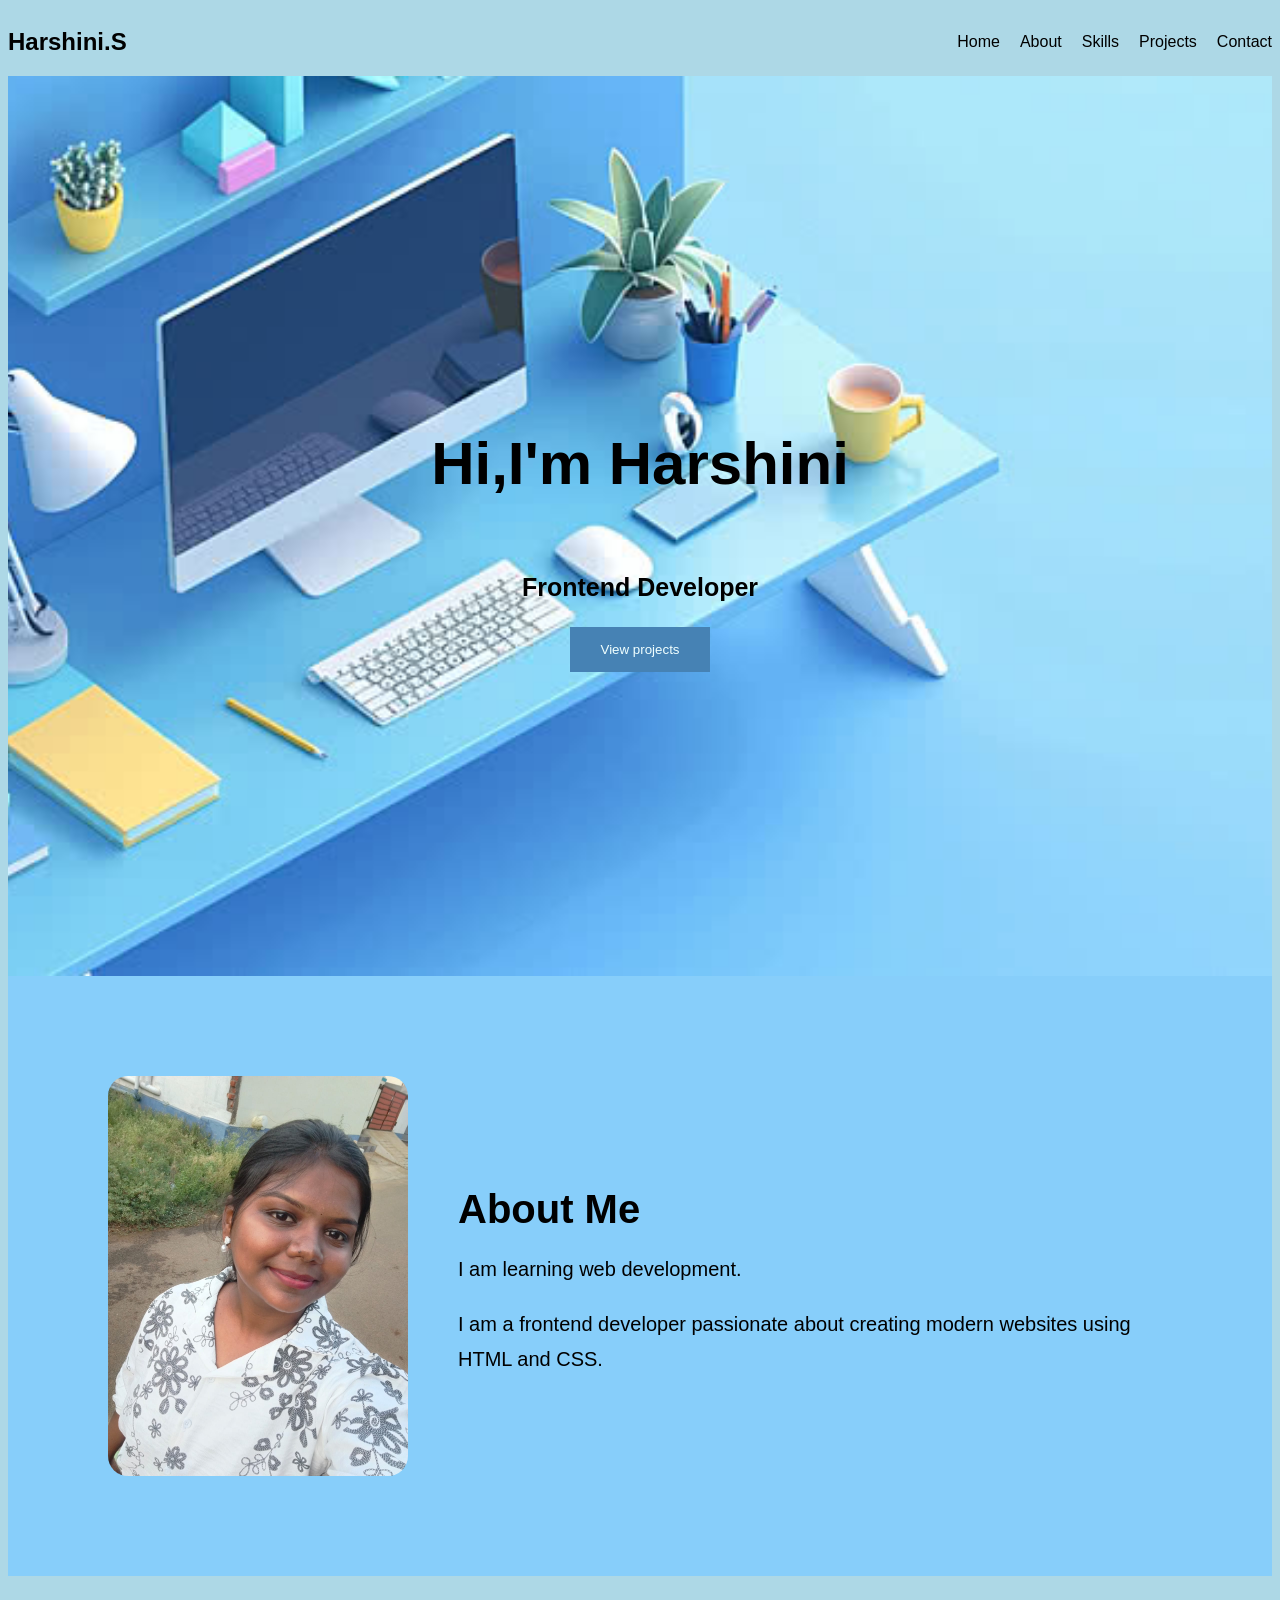
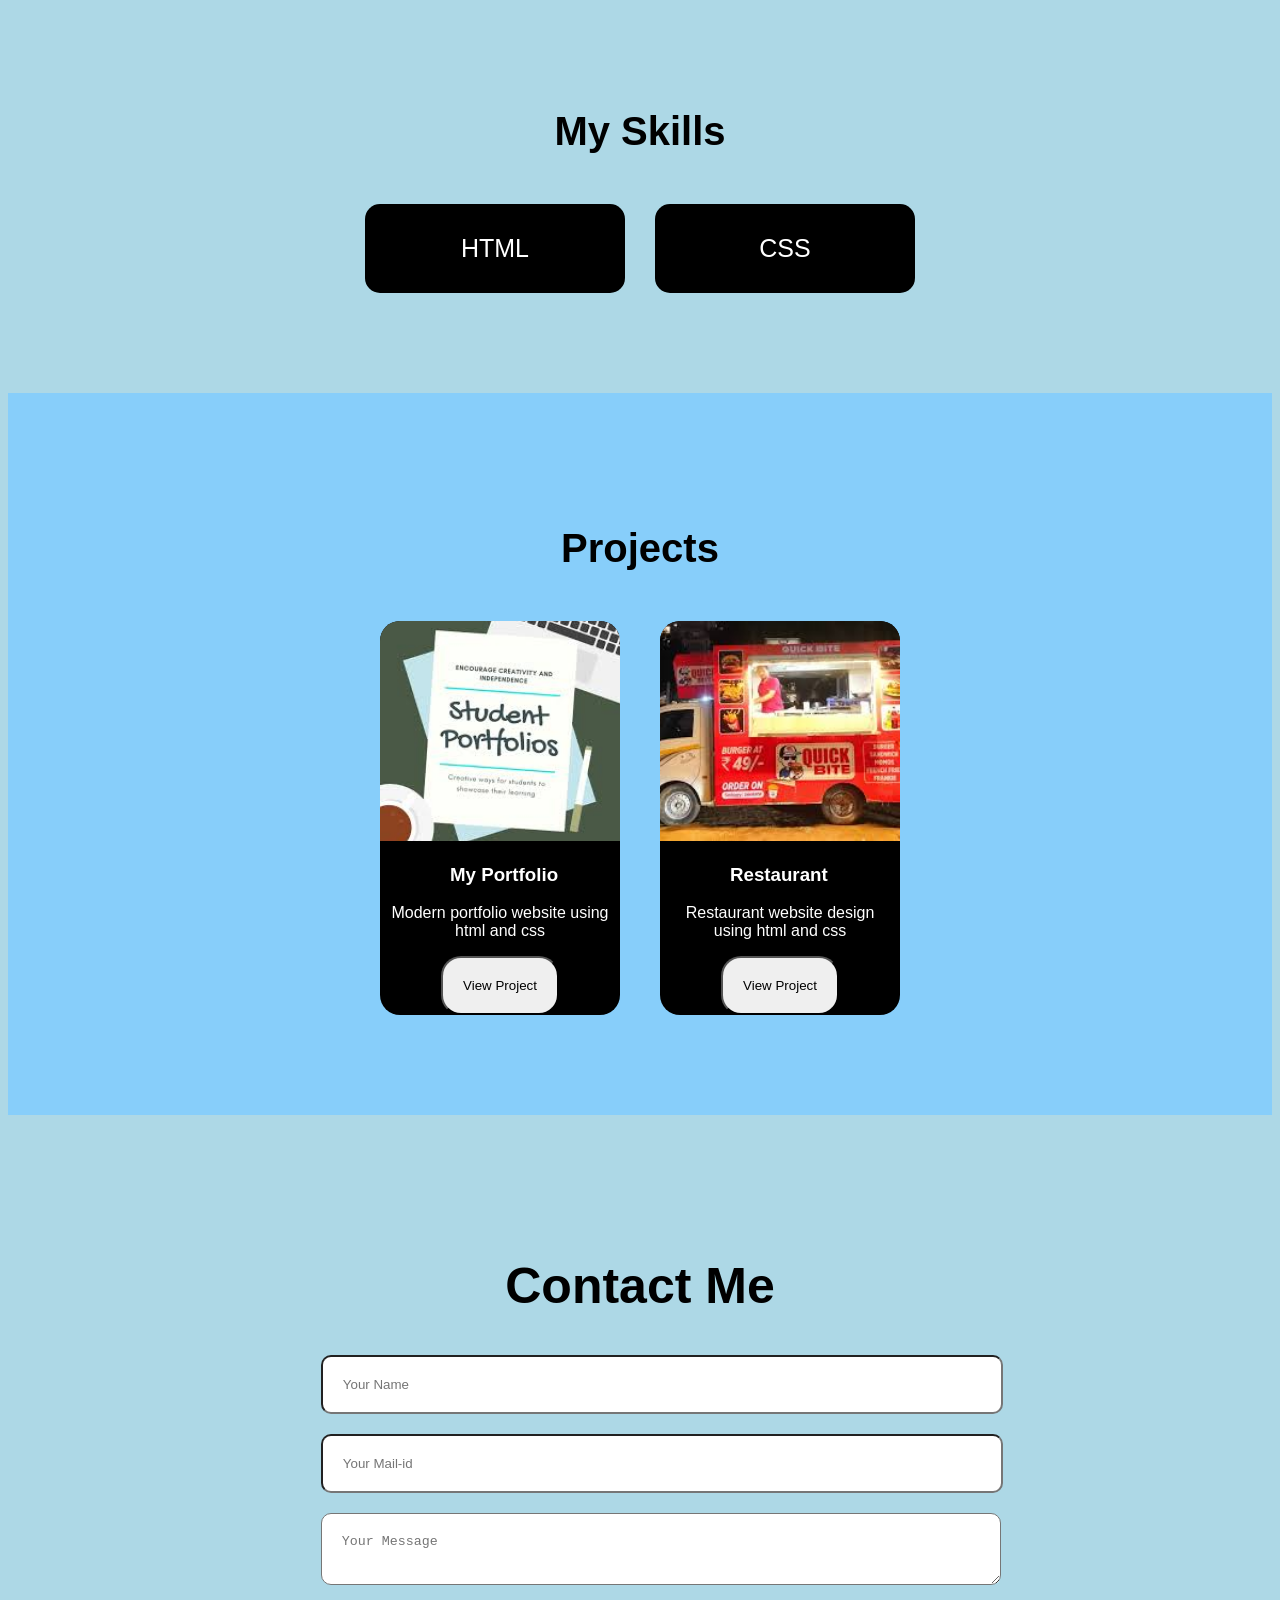
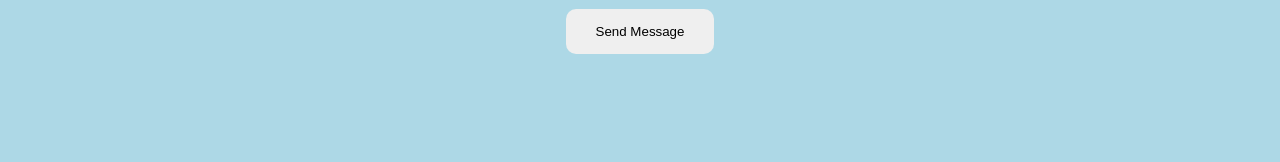
==== index.html @ 6abf939b "Renamed html file to index" ====
<!DOCTYPE html>
<html>
<head>
  <title>Harshini Portfolio</title>
    <link rel="stylesheet" href="./myport.css">
</head>
<body> 
    <header>
        <nav>
            <h1>Harshini.S</h1>
            <ul>
                <li>Home</li>
                <li>About</li>
                <li>Skills</li>
                <li>Projects</li>
                <li>Contact</li>
            </ul>
        </nav>
    </header>
    <section class="hero">
        <h2>Hi,I'm Harshini</h2>
        <p><b>Frontend Developer</b></p>
        <button>View projects</button>
    </section>
    <section class="about">
        <img src="./harsh.jpeg">
        <div>
            <h2>About Me</h2>
            <p>I am learning web development.</p>
            <p>I am a frontend developer passionate about creating modern websites using HTML and CSS.</p>
        </div>
    </section>
    <section class="skills">
        <h2>My Skills</h2>
        <div class="skills-container">
        <div class="skill-card">HTML</div>
        <div class="skill-card">CSS</div>
        </div>
    </section>
    <section class="projects">
        <h2>Projects</h2>
        <div class="project-container">
            <div class="project-card">
                <img src="./coverportf.jpg">
                <h3>My Portfolio</h3>
                <p>Modern portfolio website using html and css</p>
                <button>View Project</button>
            </div>
            <div class="project-card">
                <img src="./quick.jpg">
                <h3>Restaurant</h3>
                <p>Restaurant website design using html and css</p>
                <button>View Project</button>
            </div>
        </div>
    </section>
    <section class="contact">
        <h2>Contact Me</h2>
        <form>
            <input type="text" placeholder="Your Name">
            <input type="email" placeholder="Your Mail-id">
            <textarea placeholder="Your Message"></textarea>
            <button>Send Message</button>
        </form>
    </section>
</body>
</html>
---- myport.css ----
nav{
    display: flex;
    justify-content: space-between;
    align-items: center;
}
ul{
    display: flex;
    gap: 20px;
    list-style: none;
}
.hero{
    height:100vh;
    display:flex;
    flex-direction: column;
    justify-content: center;
    align-items: center;
    text-align: center;
    background-image: url("computer.jpg");
    background-size:cover;
    background-position:center;
    background-repeat:no-repeat;
    
    }
.hero p{
    font-size: 25px;
    color: black;
}
.hero h2{
    font-size: 60px;
    color: black;
}
.hero button{
    padding: 15px 30px;
    border: none;
    background-color: steelblue;
    color: azure;
}
.about{
    display: flex;
    gap: 50px;
    align-items: center;
    padding:100px;
    background-color:lightskyblue;
    color:black
}
.about img{
    width: 300px;
    border-radius: 20px;
}
.about h2{
    font-size: 40px;
    margin-bottom: 20px;
}
.about p{
    font-size: 20px;
    line-height: 35px;
}
.skills{
    padding: 100px;
    text-align: center;
}
.skills h2{
    font-size: 40px;
    margin-bottom: 50px;
    color: black;
}
.skills-container{
    display: flex;
    justify-content: center;
    gap: 30px;
}
.skill-card{
    background-color: black;
    color: white;
    padding: 30px;
    width: 200px;
    border-radius: 15px;
    font-size: 25px;
}
.projects{
    padding:100px;
    background-color:lightskyblue;
    color:black
    
}
.projects h2{
    text-align: center;
    font-size: 40px;
    margin-bottom: 50px;
}
.project-container{
    display: flex;
    justify-content: center;
    gap: 40px;
    flex-wrap: wrap;
}
.project-card{
    width: 240px;
    background-color: black;
    color: white;
    border-radius: 20px;
    overflow: hidden;
}
.project-card img{
    width: 240px;
    height: 220px;
    object-fit: cover;
}
.project-card h3{
    padding-left: 70px;
    
}
.project-card p{
    text-align: center;
    padding:0px 10px 0px 10px;
    
}
.project-card button{
    border-radius: 20px;
    padding:20px 20px 20px 20px;
    display: block;
    margin: auto;
    }
.contact{
    padding: 100px;
    text-align: center;
}  
.contact h2{
    font-size: 50px;
    margin-bottom: 40px;
    color: black;

}  
form{
    width:60%;
    margin: auto;
}
form input,form textarea{
    width: 100%;
    padding:20px;
    margin-bottom: 20px;
    border-radius: 10px;
}
form button{
    padding:15px 30px;
    border: none;
    border-radius: 10px;
}
body{
    font-family:'Segoe UI', Tahoma, Geneva, Verdana, sans-serif;
    background-color: lightblue;
    color: white;

}
header{
    color:black;
}
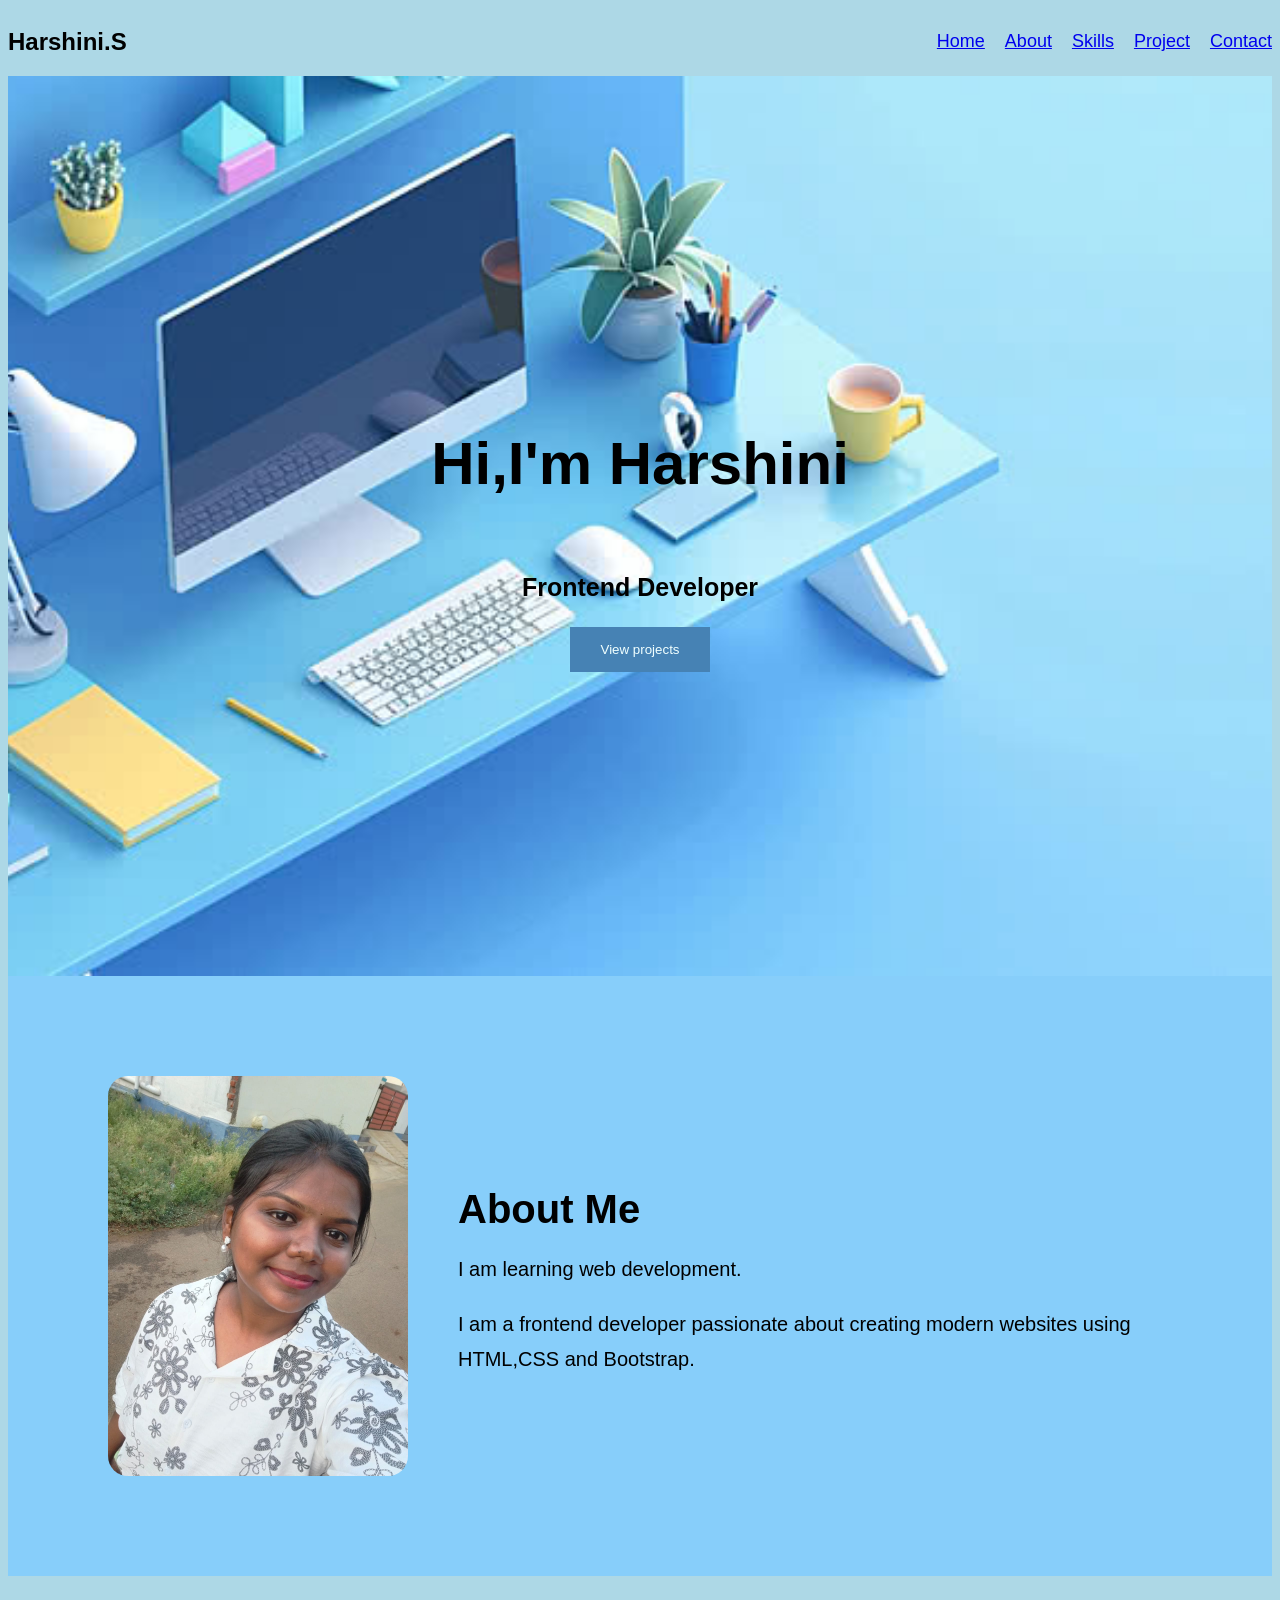
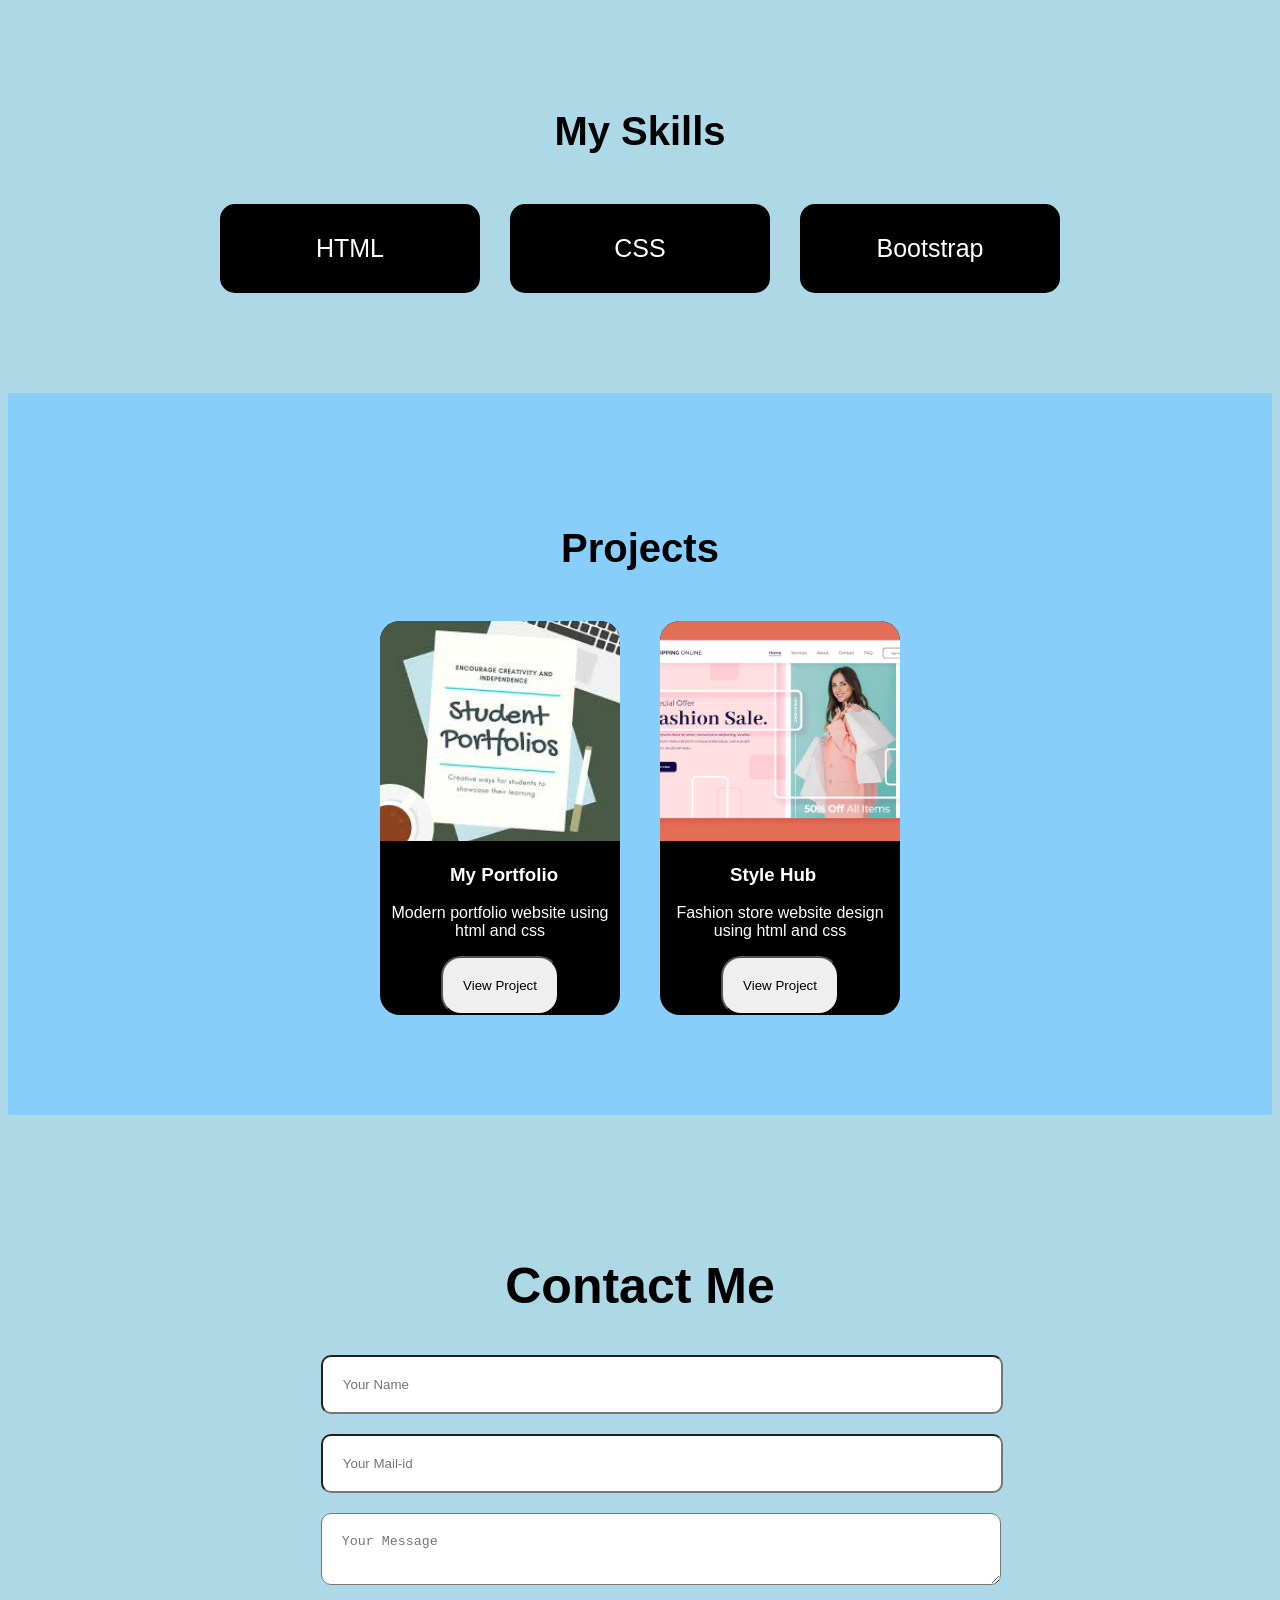
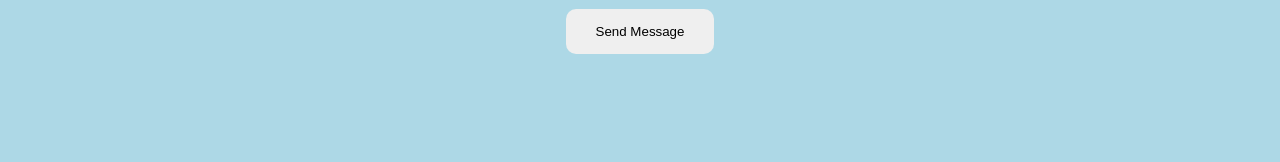
==== commit f040016c: "Updated portfolio images and changes" ====
--- a/index.html
+++ b/index.html
@@ -8,36 +8,37 @@
     <header>
         <nav>
             <h1>Harshini.S</h1>
-            <ul>
-                <li>Home</li>
-                <li>About</li>
-                <li>Skills</li>
-                <li>Projects</li>
-                <li>Contact</li>
-            </ul>
+            <div class="nav-links">
+            <a href="#home">Home</a>
+            <a href="#about">About</a>
+            <a href="#skills">Skills</a>
+            <a href="#projects">Project</a>
+            <a href="#contact">Contact</a>
+            </div>
         </nav>
     </header>
-    <section class="hero">
+    <section class="hero" id="home">
         <h2>Hi,I'm Harshini</h2>
         <p><b>Frontend Developer</b></p>
         <button>View projects</button>
     </section>
-    <section class="about">
+    <section class="about" id="about">
         <img src="./harsh.jpeg">
         <div>
             <h2>About Me</h2>
             <p>I am learning web development.</p>
-            <p>I am a frontend developer passionate about creating modern websites using HTML and CSS.</p>
+            <p>I am a frontend developer passionate about creating modern websites using HTML,CSS and Bootstrap.</p>
         </div>
     </section>
-    <section class="skills">
+    <section class="skills" id="skills">
         <h2>My Skills</h2>
         <div class="skills-container">
         <div class="skill-card">HTML</div>
         <div class="skill-card">CSS</div>
+        <div class="skill-card">Bootstrap</div>
         </div>
     </section>
-    <section class="projects">
+    <section class="projects" id="projects">
         <h2>Projects</h2>
         <div class="project-container">
             <div class="project-card">
@@ -47,14 +48,14 @@
                 <button>View Project</button>
             </div>
             <div class="project-card">
-                <img src="./quick.jpg">
-                <h3>Restaurant</h3>
-                <p>Restaurant website design using html and css</p>
+                <img src="./fash.avif">
+                <h3>Style Hub</h3>
+                <p>Fashion store website design using html and css</p>
                 <button>View Project</button>
             </div>
         </div>
     </section>
-    <section class="contact">
+    <section class="contact" id="contact">
         <h2>Contact Me</h2>
         <form>
             <input type="text" placeholder="Your Name">
--- a/myport.css
+++ b/myport.css
@@ -1,7 +1,12 @@
 nav{
     display: flex;
-    justify-content: space-between;
+    justify-content:space-between;
     align-items: center;
+}
+ .nav-links{
+    display: flex;
+    gap: 20px;
+    font-size: 18px;
 }
 ul{
     display: flex;
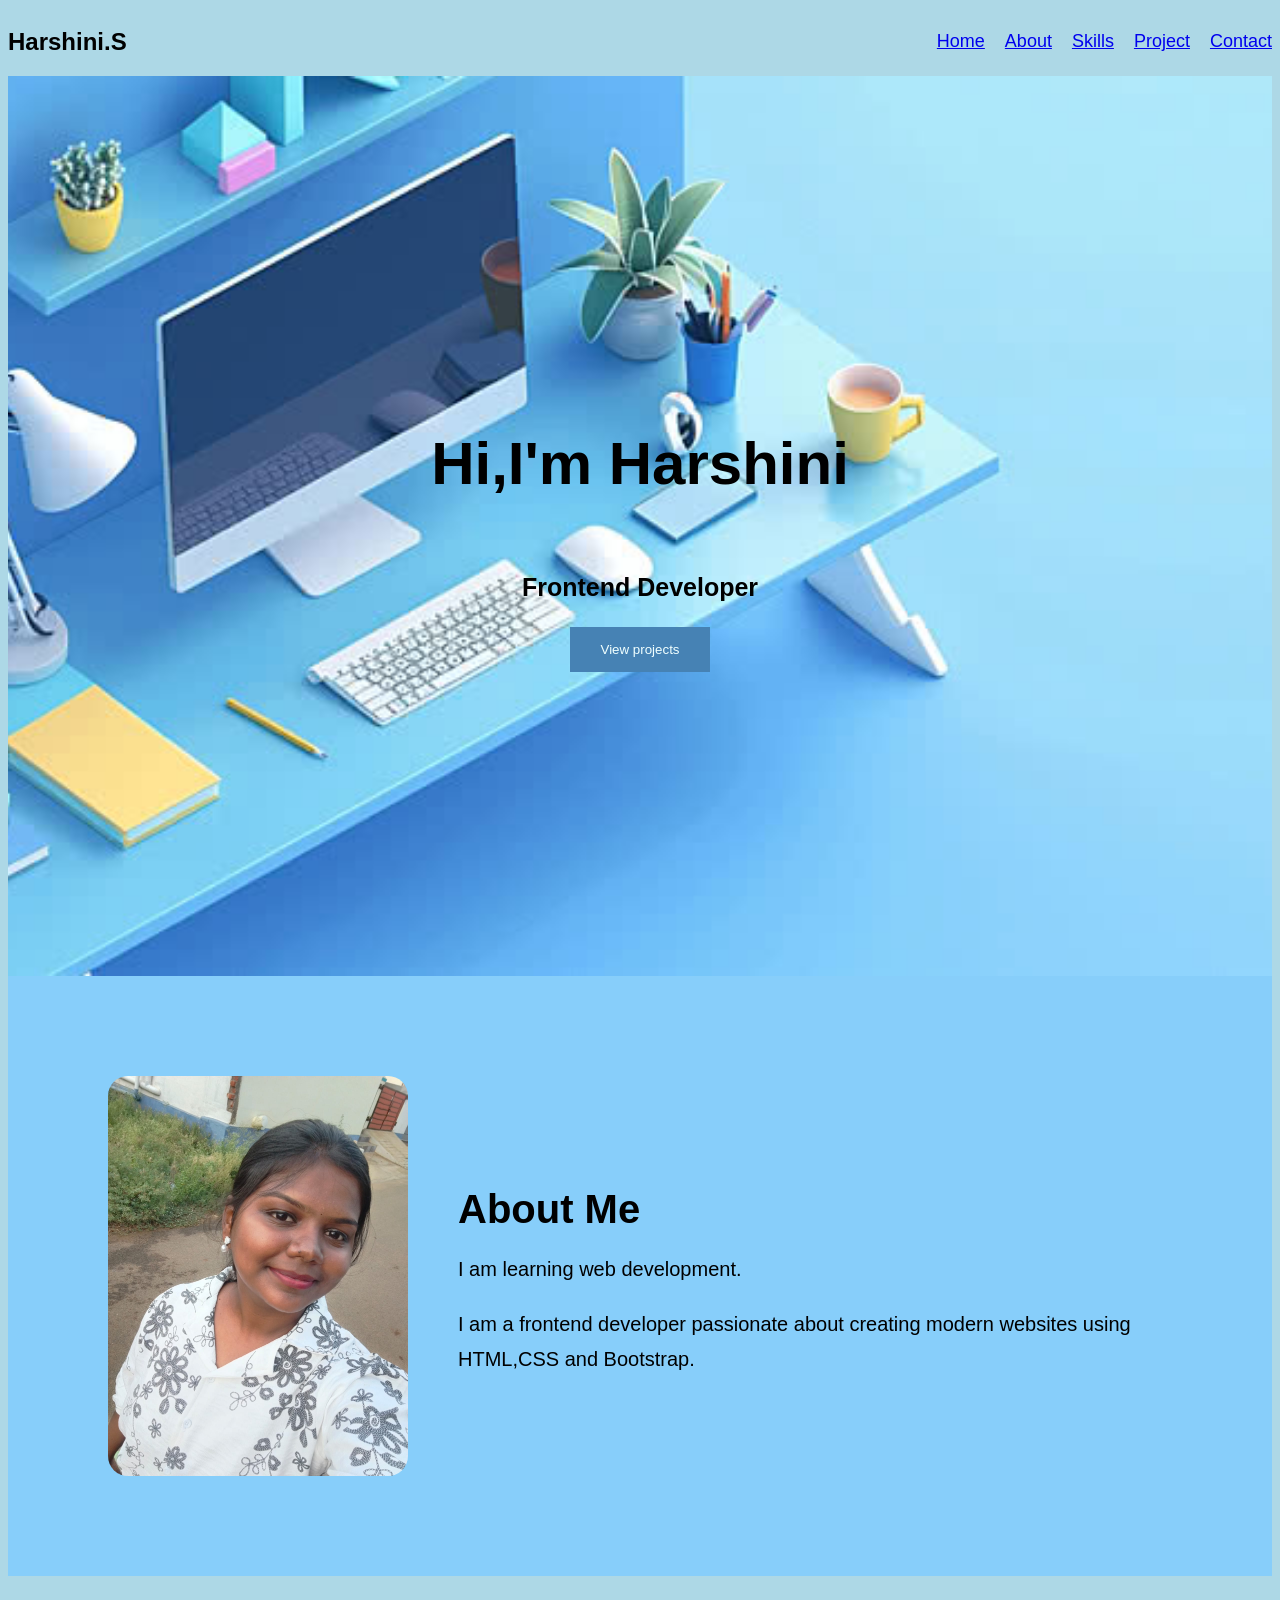
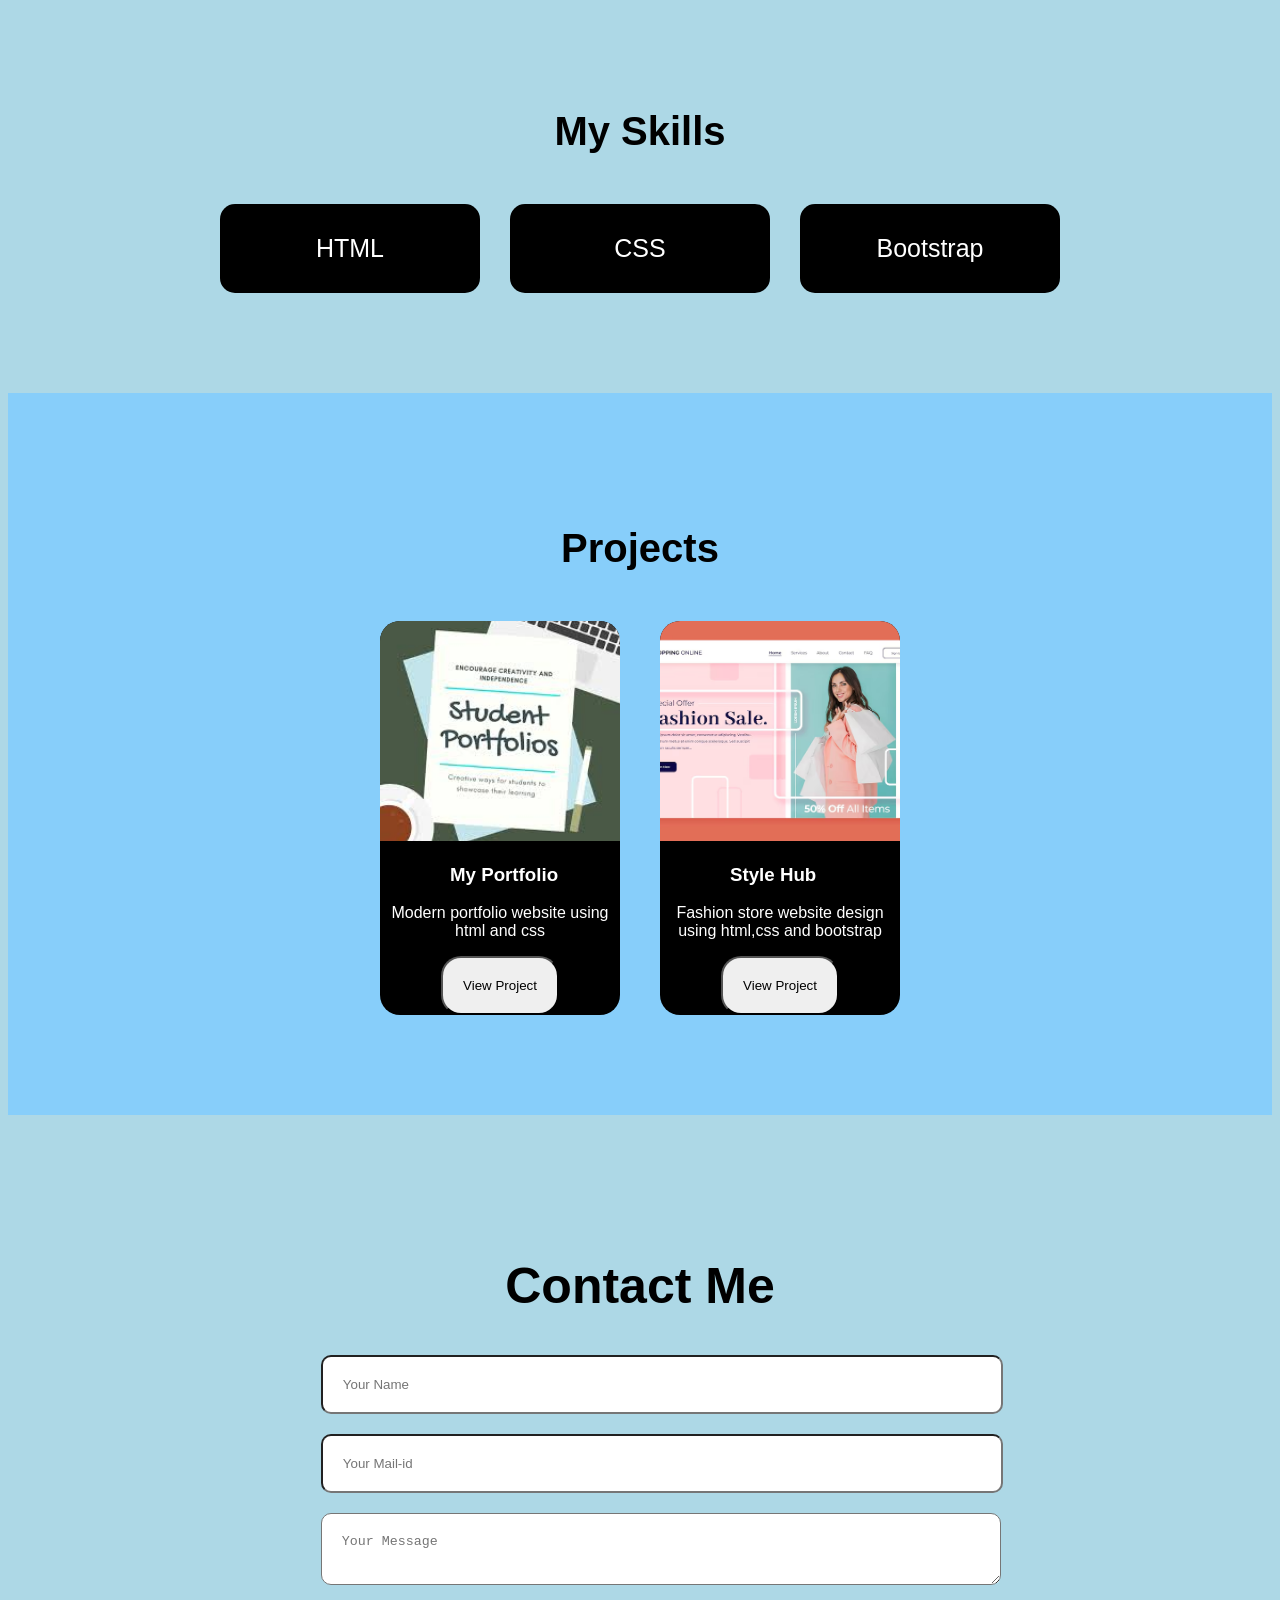
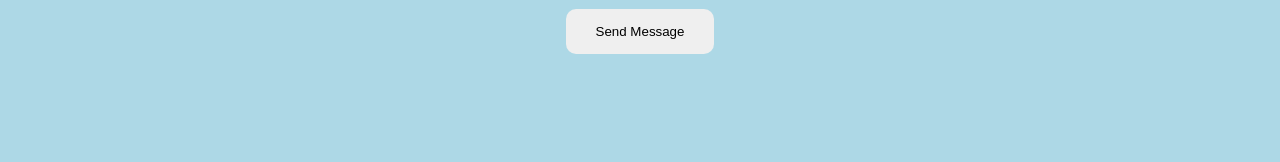
==== commit 48bd5996: "Modified portfolio" ====
--- a/index.html
+++ b/index.html
@@ -50,7 +50,7 @@
             <div class="project-card">
                 <img src="./fash.avif">
                 <h3>Style Hub</h3>
-                <p>Fashion store website design using html and css</p>
+                <p>Fashion store website design using html,css and bootstrap</p>
                 <button>View Project</button>
             </div>
         </div>
